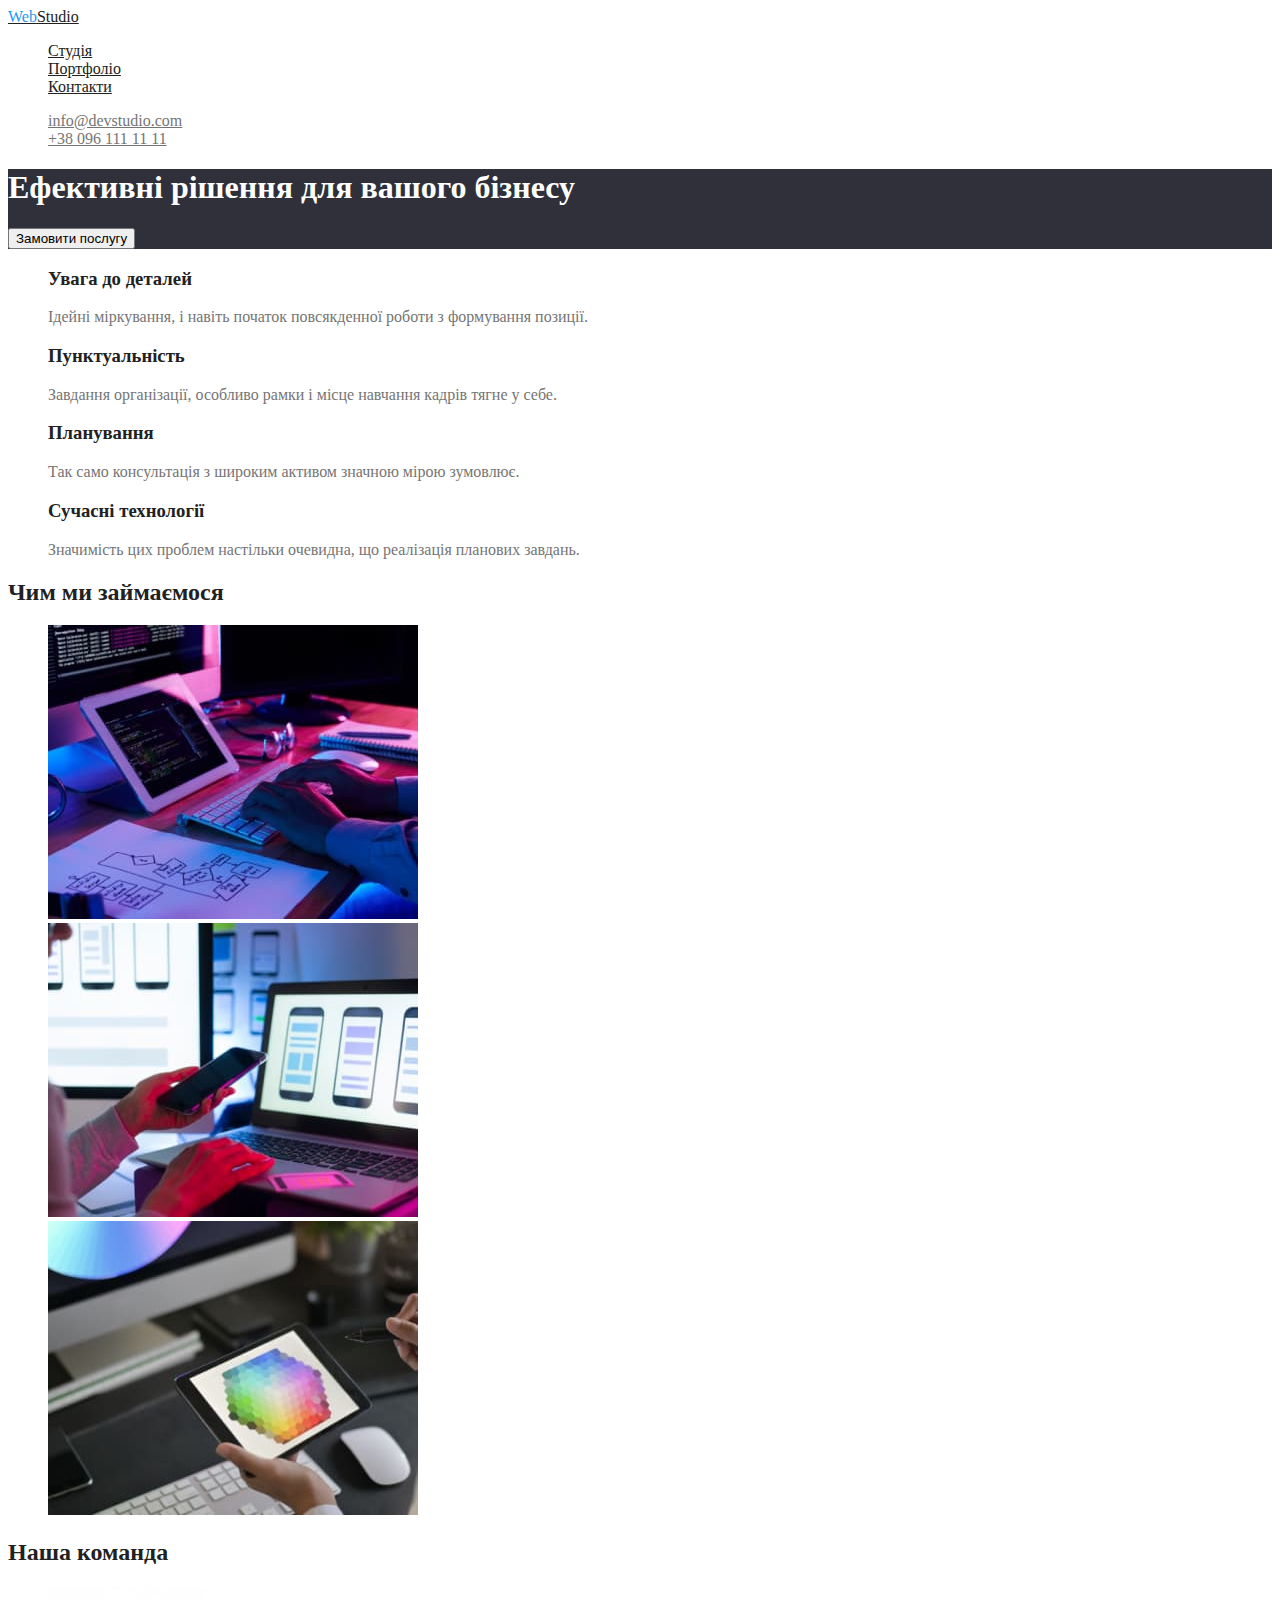
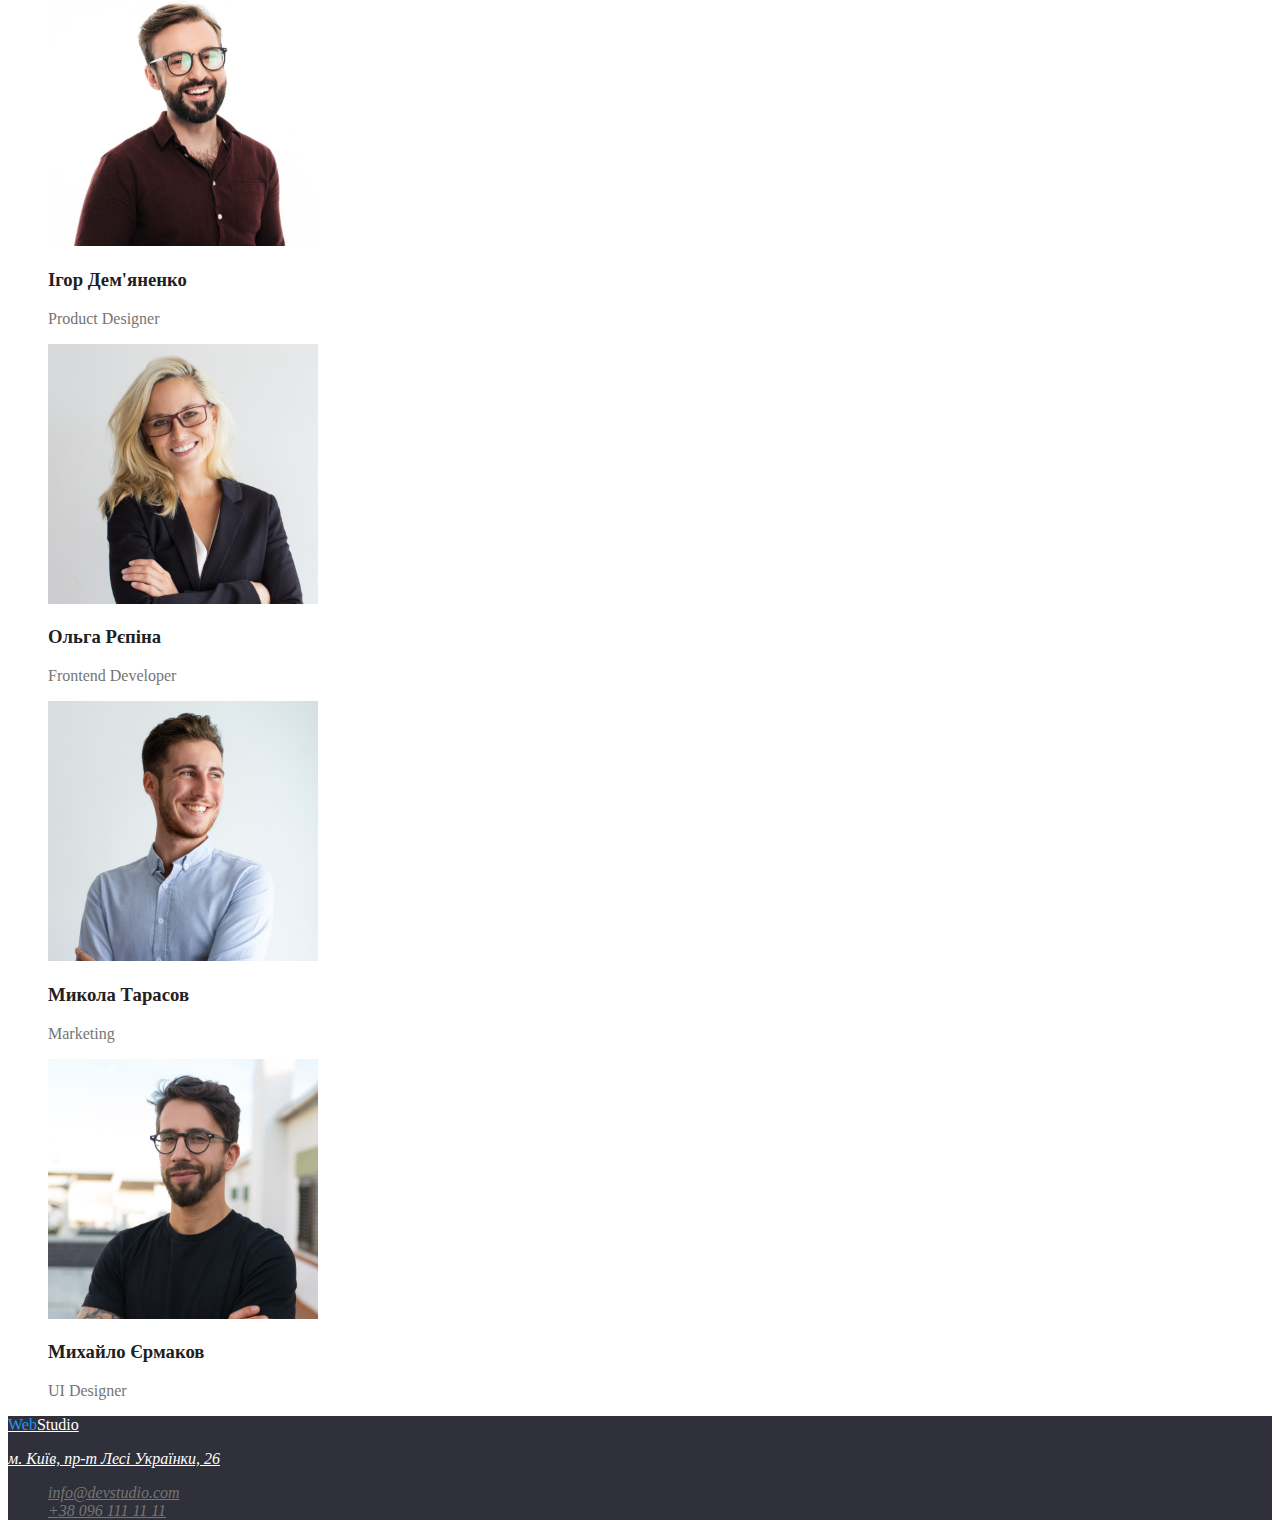
==== index.html @ 9f7d992a "edded portfolio.html and css" ====
<!DOCTYPE html>
<html lang="uk">
<head>
    <meta charset="UTF-8">
    <meta http-equiv="X-UA-Compatible" content="IE=edge">
    <meta name="viewport" content="width=device-width, initial-scale=1.0">
    <title>Document</title>
    <link rel="stylesheet" href="./css/styles.css">   
</head>
<body>
    <header>      
        <a href="./index.html" class="logo"><span>Web</span>Studio</a>
        <nav>
            <ul class="site-nav list">
                <li><a href="./index.html" class="link">Студія</a></li>
                <li><a href="./portgolio.html" class="link">Портфоліо</a></li>
                <li><a href="#" class="link">Контакти</a></li>
            </ul>
        </nav>
        <ul class="contacts list">
            <li><a href="mailto:info@devstudio.com" class="link">info@devstudio.com</a></li>
            <li><a href="tel:+380961111111" class="link">+38 096 111 11 11</a></li>   
        </ul>
    </header>
    
    <main>
        <section class="hero-section">
            <h1 class="hero-title">Ефективні рішення для вашого бізнесу</h1>
            <button type="button">Замовити послугу</button>
        </section>

        <section>
            <h2 hidden>Переваги</h2> 
            <ul class="features list">
                <li>
                    <h3>Увага до деталей</h3>
                    <p>Ідейні міркування, і навіть початок повсякденної роботи з формування позиції.</p>
                </li>
                <li>
                    <h3>Пунктуальність</h3>
                    <p>Завдання організації, особливо рамки і місце навчання кадрів тягне у себе.</p>
                </li>
                <li>
                    <h3>Планування</h3>
                    <p>Так само консультація з широким активом значною мірою зумовлює.</p>
                </li>
                <li>
                    <h3>Сучасні технології</h3>
                    <p>Значимість цих проблем настільки очевидна, що реалізація планових завдань.</p>
                </li>
            </ul>
        </section>

        <section>
            <h2>Чим ми займаємося</h2> 
            <ul class="work list">
                <li>
                    <img src="./images/box1.jpg" alt="написання коду" width="370">
                </li>
                <li>
                    <img src="./images/box2.jpg" alt="створення макетів" width="370">
                </li>
                <li>
                    <img src="./images/box3.jpg" alt="підбір кольорів" width="370">
                </li>
            </ul>
        </section>

        <section>
            <h2 class="section-title">Наша команда</h2> 
            <ul class="team list">
                <li>        
                    <img src="./images/foto1.jpg" alt="foto1" width="270">
                    <h3>Ігор Дем'яненко</h3>
                    <p>Product Designer</p>
                </li>
                <li>
                    <img src="./images/foto2.jpg" alt="foto2" width="270">
                    <h3>Ольга Рєпіна</h3>
                    <p>Frontend Developer</p>
                </li>
                <li>
                    <img src="./images/foto3.jpg" alt="foto3" width="270">
                    <h3>Микола Тарасов</h3>
                    <p>Marketing</p>
                </li>
                <li>
                    <img src="./images/foto4.jpg" alt="foto4" width="270">
                    <h3>Михайло Єрмаков</h3>
                    <p>UI Designer</p>
                </li>
            </ul>
        </section>
    </main>

    <footer class="footer">
        <a href="./index.html" class="logo"><span>Web</span>Studio</a>
        <address>
            <p><a href="https://www.google.com/maps/place/%D0%B1%D1%83%D0%BB%D1%8C%D0%B2%D0%B0%D1%80+%D0%9B%D0%B5%D1%81%D1%96+%D0%A3%D0%BA%D1%80%D0%B0%D1%97%D0%BD%D0%BA%D0%B8,+26,+%D0%9A%D0%B8%D1%97%D0%B2,+%D0%A3%D0%BA%D1%80%D0%B0%D1%97%D0%BD%D0%B0,+02000/@50.4265807,30.5383858,17z/data=!3m1!4b1!4m6!3m5!1s0x40d4cf0e033ecbe9:0x57a4dffefec77da0!8m2!3d50.4265807!4d30.5383858!16s%2Fg%2F1tctq5jv" 
                target="_blank" rel="noopener noreferrer" class="location">м. Київ, пр-т Лесі Українки, 26</a></p>
            <ul class="contacts list">
                <li><a href="mailto:info@devstudio.com" class="link">info@devstudio.com</a></li>
                <li><a href="tel:+380961111111" class="link">+38 096 111 11 11</a></li>
            </ul>
        </address>
    </footer>

</body>
</html>
---- css/styles.css ----
/*колір основного тексту #757575*/
/*додатковий колір тексту #212121*/
/*акцент #2196F3*/
/*верхня заливка #2F303A*/
/*білий */
/*background #2F303A*/
/*secondary background #F5F4FA*/

/**/
:root {
    --primary-text-color: #757575;
    --title-text-color: #212121;
    --accent-color: #2196F3;
    --white: #FFFFFF;
    --background: #2F303A;
}

/*body*/
body {
    background-color: #FFFFFF;
    color: var(--primary-text-color);
}
h1,h2,h3,h4,h5,h6 {
    color: var(--title-text-color);
}
.list {
    list-style: none;
}

/*header*/
header > .logo {
    color: var(--title-text-color);
}
span {
    color: var(--accent-color);
}

.site-nav .link {
   color: var(--title-text-color); 
}
.site-nav .link:hover, 
.site-nav .link:focus {
    color: var(--accent-color);
}

.contacts .link {
    color: var(--primary-text-color);
}
.contacts .link:hover, 
.contacts .link:focus{
    color: var(--accent-color);
}

/*main*/
.hero-section {
    background-color: var(--background);
}
.hero-title {
    color: var(--white);
}

/*footer*/
.footer {
    background-color: var(--background);
}

.location {
    color: var(--white);
}
footer > .logo {
    color: #FFFFFF;
}
span {
    color: var(--accent-color);
}

/*portfolio*/
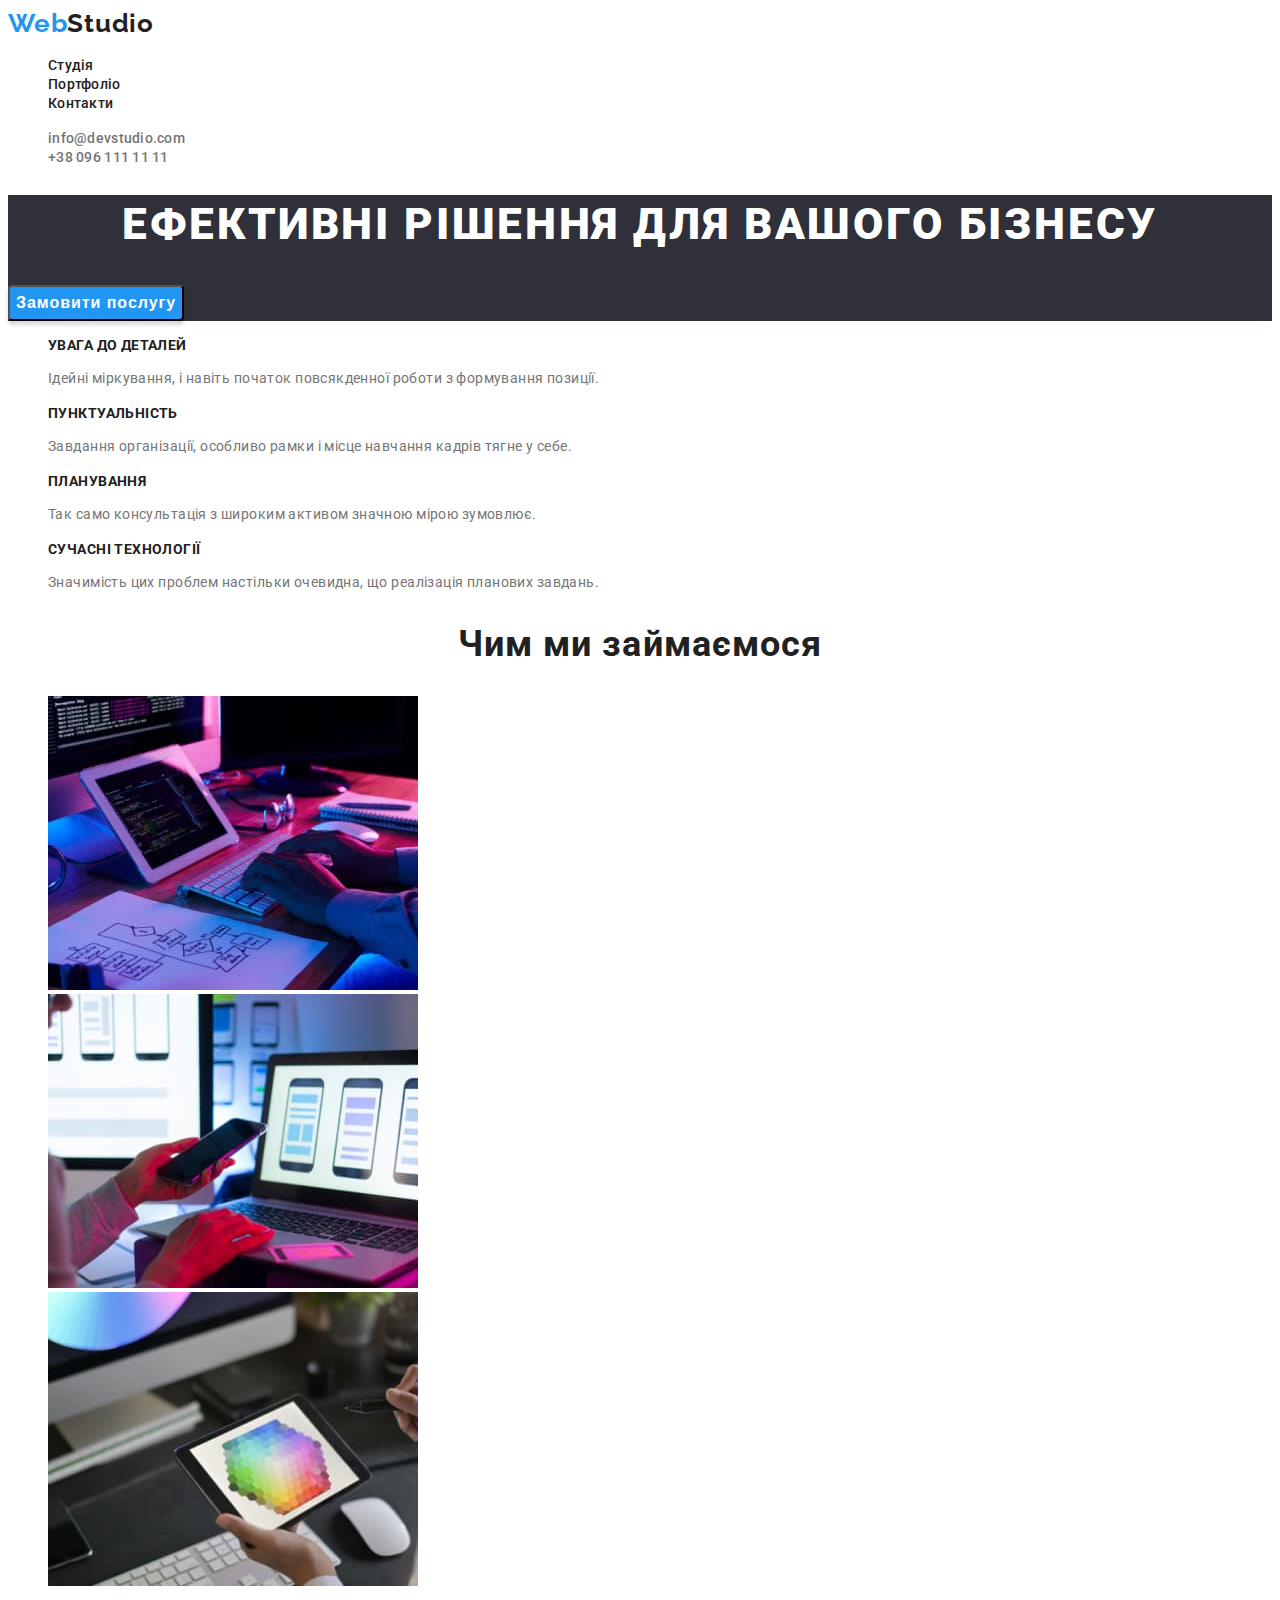
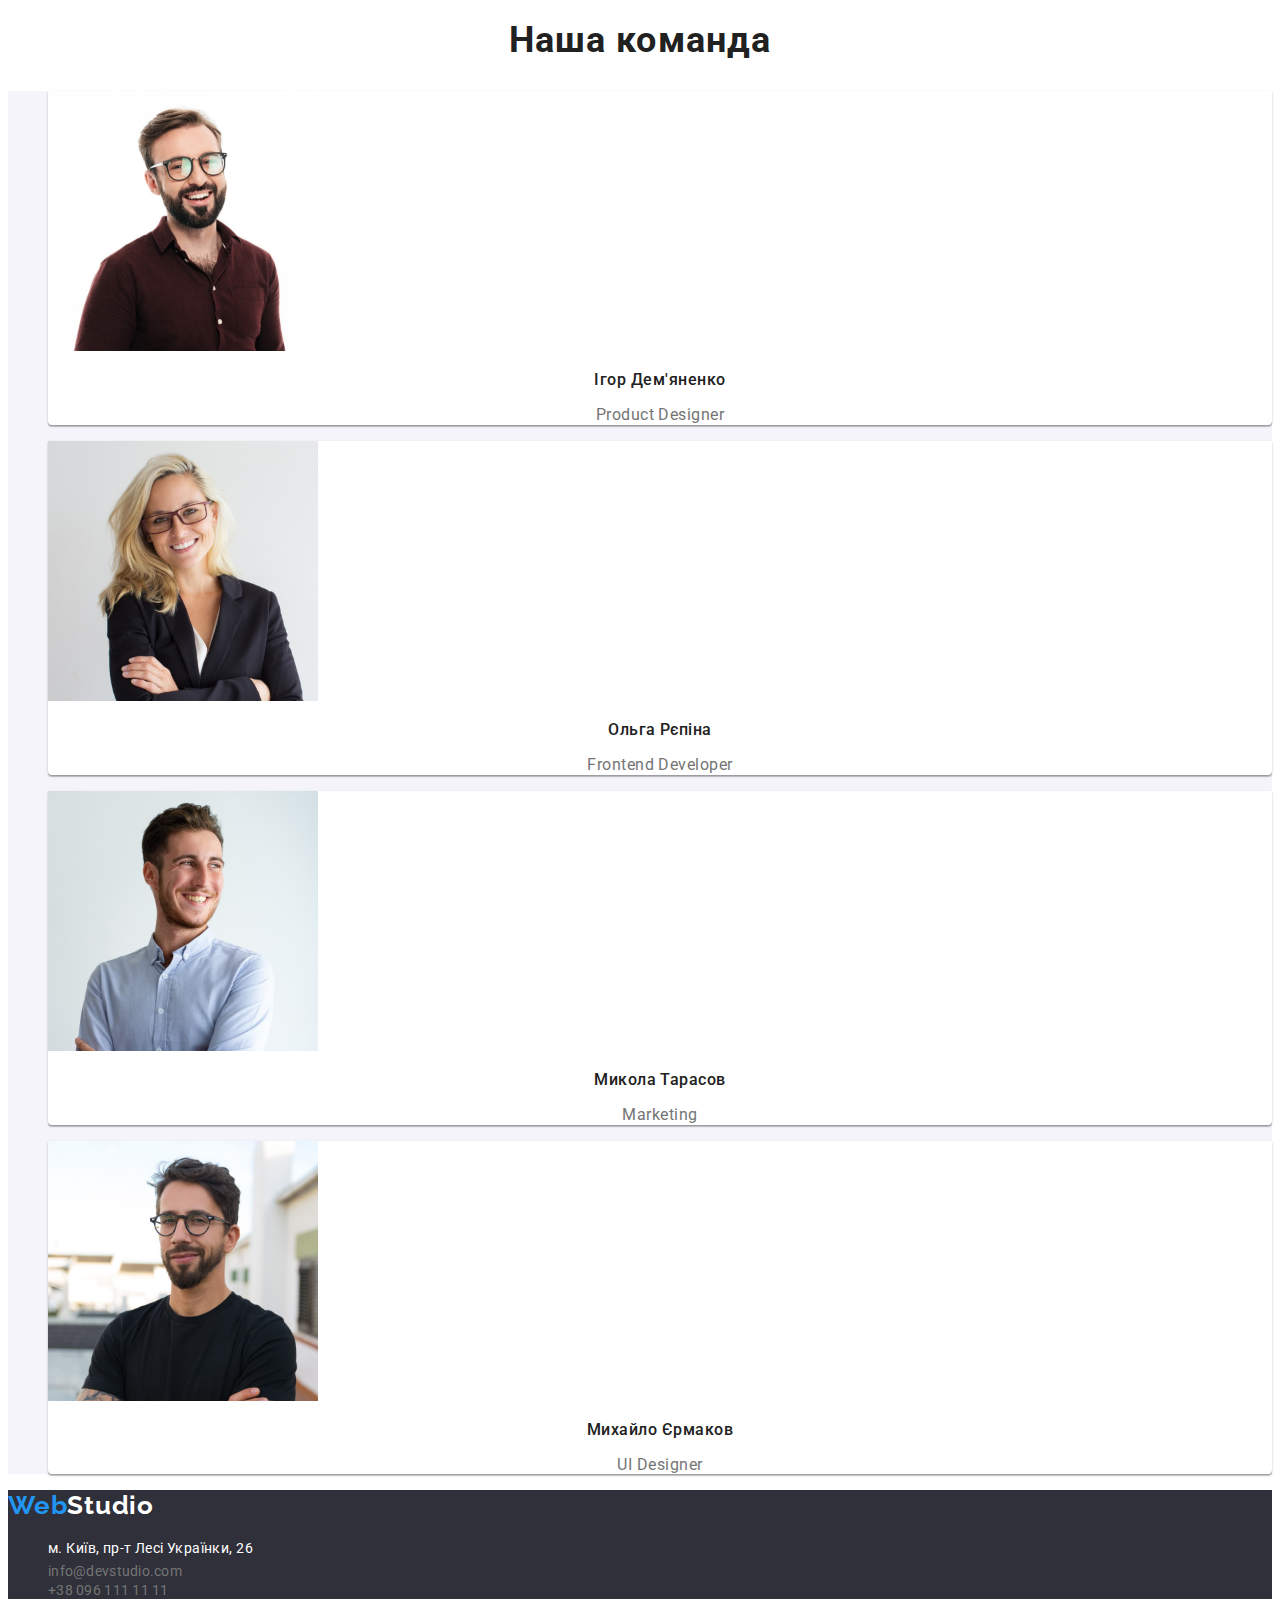
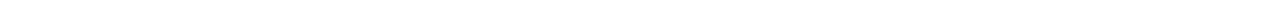
==== commit 34486760: "last update" ====
--- a/index.html
+++ b/index.html
@@ -5,11 +5,14 @@
     <meta http-equiv="X-UA-Compatible" content="IE=edge">
     <meta name="viewport" content="width=device-width, initial-scale=1.0">
     <title>Document</title>
+    <link rel="preconnect" href="https://fonts.googleapis.com">
+    <link rel="preconnect" href="https://fonts.gstatic.com" crossorigin>
+    <link href="https://fonts.googleapis.com/css2?family=Raleway:wght@700&family=Roboto:wght@400;500;700;900&display=swap" rel="stylesheet">
     <link rel="stylesheet" href="./css/styles.css">   
 </head>
 <body>
     <header>      
-        <a href="./index.html" class="logo"><span>Web</span>Studio</a>
+        <a href="./index.html" class="logo link"><span class="logo-part">Web</span>Studio</a>
         <nav>
             <ul class="site-nav list">
                 <li><a href="./index.html" class="link">Студія</a></li>
@@ -17,7 +20,7 @@
                 <li><a href="#" class="link">Контакти</a></li>
             </ul>
         </nav>
-        <ul class="contacts list">
+        <ul class="contacts-header list">
             <li><a href="mailto:info@devstudio.com" class="link">info@devstudio.com</a></li>
             <li><a href="tel:+380961111111" class="link">+38 096 111 11 11</a></li>   
         </ul>
@@ -26,33 +29,33 @@
     <main>
         <section class="hero-section">
             <h1 class="hero-title">Ефективні рішення для вашого бізнесу</h1>
-            <button type="button">Замовити послугу</button>
+            <button type="button" class="button">Замовити послугу</button>
         </section>
 
         <section>
             <h2 hidden>Переваги</h2> 
             <ul class="features list">
                 <li>
-                    <h3>Увага до деталей</h3>
-                    <p>Ідейні міркування, і навіть початок повсякденної роботи з формування позиції.</p>
+                    <h3 class="feature-title">Увага до деталей</h3>
+                    <p class="description">Ідейні міркування, і навіть початок повсякденної роботи з формування позиції.</p>
                 </li>
                 <li>
-                    <h3>Пунктуальність</h3>
-                    <p>Завдання організації, особливо рамки і місце навчання кадрів тягне у себе.</p>
+                    <h3 class="feature-title">Пунктуальність</h3>
+                    <p class="description">Завдання організації, особливо рамки і місце навчання кадрів тягне у себе.</p>
                 </li>
                 <li>
-                    <h3>Планування</h3>
-                    <p>Так само консультація з широким активом значною мірою зумовлює.</p>
+                    <h3 class="feature-title">Планування</h3>
+                    <p class="description">Так само консультація з широким активом значною мірою зумовлює.</p>
                 </li>
                 <li>
-                    <h3>Сучасні технології</h3>
-                    <p>Значимість цих проблем настільки очевидна, що реалізація планових завдань.</p>
+                    <h3 class="feature-title">Сучасні технології</h3>
+                    <p class="description">Значимість цих проблем настільки очевидна, що реалізація планових завдань.</p>
                 </li>
             </ul>
         </section>
 
         <section>
-            <h2>Чим ми займаємося</h2> 
+            <h2 class="work-title">Чим ми займаємося</h2> 
             <ul class="work list">
                 <li>
                     <img src="./images/box1.jpg" alt="написання коду" width="370">
@@ -66,41 +69,42 @@
             </ul>
         </section>
 
-        <section>
-            <h2 class="section-title">Наша команда</h2> 
-            <ul class="team list">
-                <li>        
+        <section">
+            <h2 class="team-title">Наша команда</h2> 
+            <ul class="team-section list">
+                <li class="team-member">        
                     <img src="./images/foto1.jpg" alt="foto1" width="270">
-                    <h3>Ігор Дем'яненко</h3>
-                    <p>Product Designer</p>
+                    <h3 class="team-name">Ігор Дем'яненко</h3>
+                    <p class="team-position">Product Designer</p>
                 </li>
-                <li>
+                <li class="team-member">
                     <img src="./images/foto2.jpg" alt="foto2" width="270">
-                    <h3>Ольга Рєпіна</h3>
-                    <p>Frontend Developer</p>
+                    <h3 class="team-name">Ольга Рєпіна</h3>
+                    <p class="team-position">Frontend Developer</p>
                 </li>
-                <li>
+                <li class="team-member">
                     <img src="./images/foto3.jpg" alt="foto3" width="270">
-                    <h3>Микола Тарасов</h3>
-                    <p>Marketing</p>
+                    <h3 class="team-name">Микола Тарасов</h3>
+                    <p class="team-position">Marketing</p>
                 </li>
-                <li>
+                <li class="team-member">
                     <img src="./images/foto4.jpg" alt="foto4" width="270">
-                    <h3>Михайло Єрмаков</h3>
-                    <p>UI Designer</p>
+                    <h3 class="team-name">Михайло Єрмаков</h3>
+                    <p class="team-position">UI Designer</p>
                 </li>
             </ul>
         </section>
     </main>
 
     <footer class="footer">
-        <a href="./index.html" class="logo"><span>Web</span>Studio</a>
-        <address>
-            <p><a href="https://www.google.com/maps/place/%D0%B1%D1%83%D0%BB%D1%8C%D0%B2%D0%B0%D1%80+%D0%9B%D0%B5%D1%81%D1%96+%D0%A3%D0%BA%D1%80%D0%B0%D1%97%D0%BD%D0%BA%D0%B8,+26,+%D0%9A%D0%B8%D1%97%D0%B2,+%D0%A3%D0%BA%D1%80%D0%B0%D1%97%D0%BD%D0%B0,+02000/@50.4265807,30.5383858,17z/data=!3m1!4b1!4m6!3m5!1s0x40d4cf0e033ecbe9:0x57a4dffefec77da0!8m2!3d50.4265807!4d30.5383858!16s%2Fg%2F1tctq5jv" 
-                target="_blank" rel="noopener noreferrer" class="location">м. Київ, пр-т Лесі Українки, 26</a></p>
-            <ul class="contacts list">
-                <li><a href="mailto:info@devstudio.com" class="link">info@devstudio.com</a></li>
-                <li><a href="tel:+380961111111" class="link">+38 096 111 11 11</a></li>
+        <a href="./index.html" class="logo-footer link"><span class="logo-part">Web</span>Studio</a>
+        <address>    
+            <ul class="contacts-footer list">
+                <li><a href="https://www.google.com/maps/place/%D0%B1%D1%83%D0%BB%D1%8C%D0%B2%D0%B0%D1%80+%D0%9B%D0%B5%D1%81%D1%96+%D0%A3%D0%BA%D1%80%D0%B0%D1%97%D0%BD%D0%BA%D0%B8,+26,+%D0%9A%D0%B8%D1%97%D0%B2,+%D0%A3%D0%BA%D1%80%D0%B0%D1%97%D0%BD%D0%B0,+02000/@50.4265807,30.5383858,17z/data=!3m1!4b1!4m6!3m5!1s0x40d4cf0e033ecbe9:0x57a4dffefec77da0!8m2!3d50.4265807!4d30.5383858!16s%2Fg%2F1tctq5jv" 
+                    target="_blank" rel="noopener noreferrer" class="location">м. Київ, пр-т Лесі Українки, 26</a>
+                </li>
+                <li><a href="mailto:info@devstudio.com" class="contacts-foooter link">info@devstudio.com</a></li>
+                <li><a href="tel:+380961111111" class="contacts-foooter link">+38 096 111 11 11</a></li>
             </ul>
         </address>
     </footer>
--- a/css/styles.css
+++ b/css/styles.css
@@ -6,7 +6,7 @@
 /*background #2F303A*/
 /*secondary background #F5F4FA*/
 
-/**/
+/*root*/
 :root {
     --primary-text-color: #757575;
     --title-text-color: #212121;
@@ -19,23 +19,38 @@
 body {
     background-color: #FFFFFF;
     color: var(--primary-text-color);
-}
-h1,h2,h3,h4,h5,h6 {
-    color: var(--title-text-color);
-}
-.list {
+    font-family: 'Roboto', sans-serif;
+}
+.list  {
     list-style: none;
 }
+.link {
+    text-decoration: none;
+}
 
 /*header*/
-header > .logo {
-    color: var(--title-text-color);
-}
-span {
-    color: var(--accent-color);
-}
-
+
+/*logo*/
+.logo {
+    font-family: 'Raleway';
+    font-style: normal;
+    font-weight: 700;
+    font-size: 26px;
+    line-height: 1.19;
+    letter-spacing: 0.03em;
+    color: var(--title-text-color);
+}
+.logo-part {
+    color: var(--accent-color);
+}
+
+/*nav*/
 .site-nav .link {
+    font-style: normal;
+    font-weight: 500;
+    font-size: 14px;
+    line-height: 1.14;
+    letter-spacing: 0.02em;
    color: var(--title-text-color); 
 }
 .site-nav .link:hover, 
@@ -43,35 +58,192 @@
     color: var(--accent-color);
 }
 
-.contacts .link {
+/*contacts*/
+.contacts-header .link {
+    font-style: normal;
+    font-weight: 500;
+    font-size: 14px;
+    line-height: 1.14;
+    letter-spacing: 0.02em;
     color: var(--primary-text-color);
 }
-.contacts .link:hover, 
-.contacts .link:focus{
+.contacts-header .link:hover, 
+.contacts-header .link:focus{
     color: var(--accent-color);
 }
 
 /*main*/
+
+/*hero section*/
 .hero-section {
     background-color: var(--background);
 }
 .hero-title {
+    font-style: normal;
+    font-weight: 900;
+    font-size: 44px;
+    line-height: 1.36;
+    letter-spacing: 0.06em;
+    text-align: center;
+    text-transform: uppercase;
     color: var(--white);
+}
+.button {
+    background-color: var(--accent-color);
+    box-shadow: 0px 4px 4px rgba(0, 0, 0, 0.15);
+    border-radius: 4px;
+    cursor: pointer;
+    font-weight: 700;
+    font-size: 16px;
+    line-height: 1.875; 
+    letter-spacing: 0.06em;
+    color: #FFFFFF;
+}
+.button:hover,
+.button:focus {
+    background-color: #188CE8;
+}
+
+/*features section*/
+.feature-title {
+    font-style: normal;
+    font-weight: 700;
+    font-size: 14px;
+    line-height: 16px;
+    letter-spacing: 0.03em;
+    text-transform: uppercase;
+    color: var(--title-text-color);
+}
+.description {
+    font-style: normal;
+    font-size: 14px;
+    line-height: 1.71;
+    letter-spacing: 0.03em;
+}
+
+/*work section*/
+.work-title {
+    font-style: normal;
+    font-weight: 700;
+    font-size: 36px;
+    line-height: 1.16;
+    text-align: center;
+    letter-spacing: 0.03em;
+    color: var(--title-text-color);
+}
+
+/*team section*/
+.team-section {
+    background-color: #F5F4FA;
+}
+.team-title{
+    font-family: 'Roboto';
+    font-style: normal;
+    font-weight: 700;
+    font-size: 36px;
+    line-height: 1.16;
+    text-align: center;
+    letter-spacing: 0.03em;
+    color: var(--title-text-color);
+}
+.team-member {
+    background: #FFFFFF;
+/* material shadow v1 */
+    box-shadow: 0px 1px 3px rgba(0, 0, 0, 0.12), 
+                0px 1px 1px rgba(0, 0, 0, 0.14), 
+                0px 2px 1px rgba(0, 0, 0, 0.2);
+    border-radius: 0px 0px 4px 4px;
+}
+.team-name {
+    font-style: normal;
+    font-weight: 500;
+    font-size: 16px;
+    line-height: 1.18;
+    text-align: center;
+    letter-spacing: 0.03em;
+    color: var(--title-text-color);
+}
+.team-position {
+    font-style: normal;
+    font-size: 16px;
+    line-height: 1.18;
+    text-align: center;
+    letter-spacing: 0.03em;
 }
 
 /*footer*/
 .footer {
     background-color: var(--background);
 }
-
+.logo-footer {
+    font-family: 'Raleway';
+    font-style: normal;
+    font-weight: 700;
+    font-size: 26px;
+    line-height: 1.19;
+    letter-spacing: 0.03em;
+    color: #FFFFFF;
+}
+
+/*location*/
 .location {
+    font-style: normal;
+    font-weight: 400;
+    font-size: 14px;
+    line-height: 1.71;
+    /* or 171% */
+    letter-spacing: 0.03em;    
+    text-decoration: none;
     color: var(--white);
 }
-footer > .logo {
-    color: #FFFFFF;
-}
-span {
-    color: var(--accent-color);
-}
+
+
+.contacts-footer .link {
+    font-style: normal;
+    font-size: 14px;
+    line-height: 1.14;
+    letter-spacing: 0.02em;
+    color: var(--primary-text-color);
+}
+.contacts-footer .link:hover, 
+.contacts-footer .link:focus{
+    color: var(--accent-color);
+}
+
 
 /*portfolio*/
+.filter-button {
+    background-color: #F5F4FA;
+    border: none;
+    border-radius: 4px;
+    cursor: pointer;
+    font-weight: 500;
+    font-size: 16px;
+    line-height: 1.625; 
+    text-align: center;
+    letter-spacing: 0.03em;
+    color: var(--title-text-color);
+}
+.filter-button:hover,
+.filter-button:focus {
+    background-color: var(--accent-color);
+    color: var(--white);
+}
+
+.portfolio-project {
+    background: #FFFFFF;
+    border: 1px solid #EEEEEE;
+}
+.name-project {
+    font-weight: 700;
+    font-size: 18px;
+    line-height: 2;
+    letter-spacing: 0.06em;
+
+color: var(--title-text-color);
+}
+.type-project {
+    font-size: 16px;
+    line-height: 1.875;
+    letter-spacing: 0.03em;
+}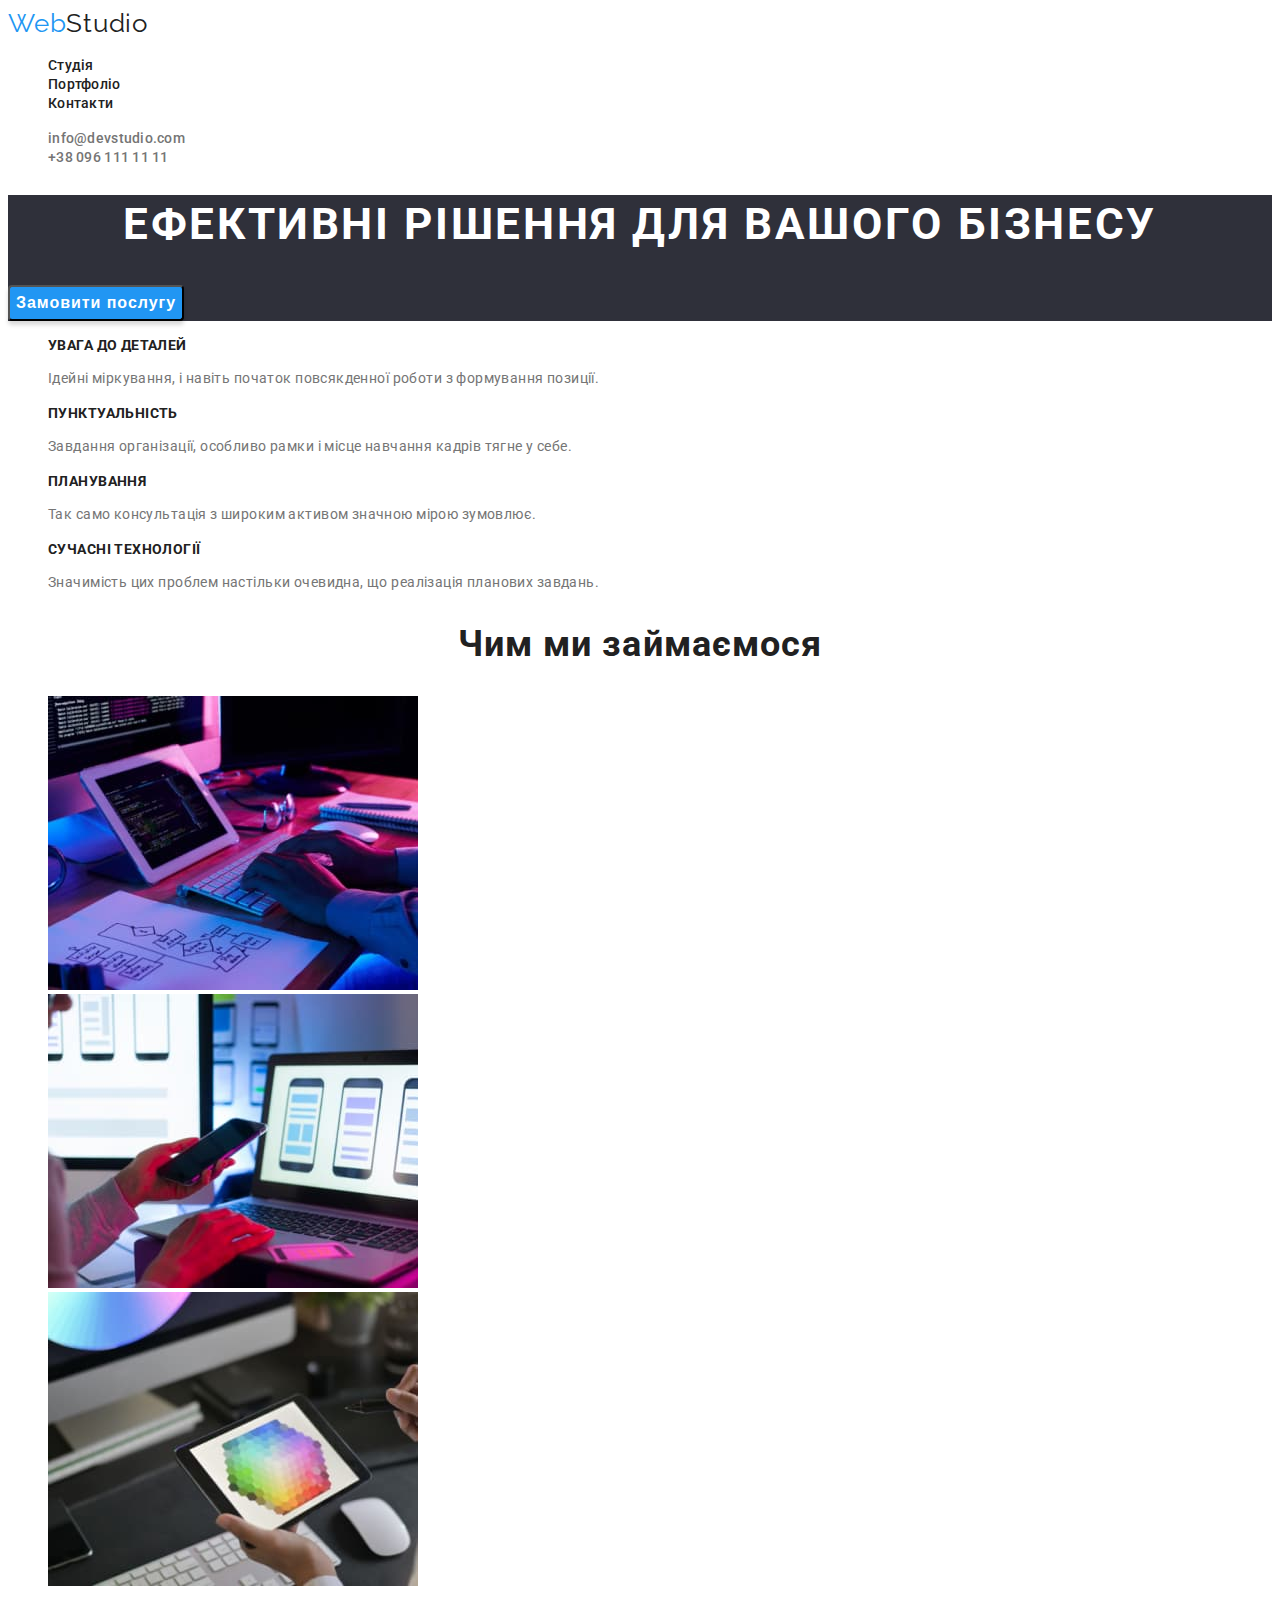
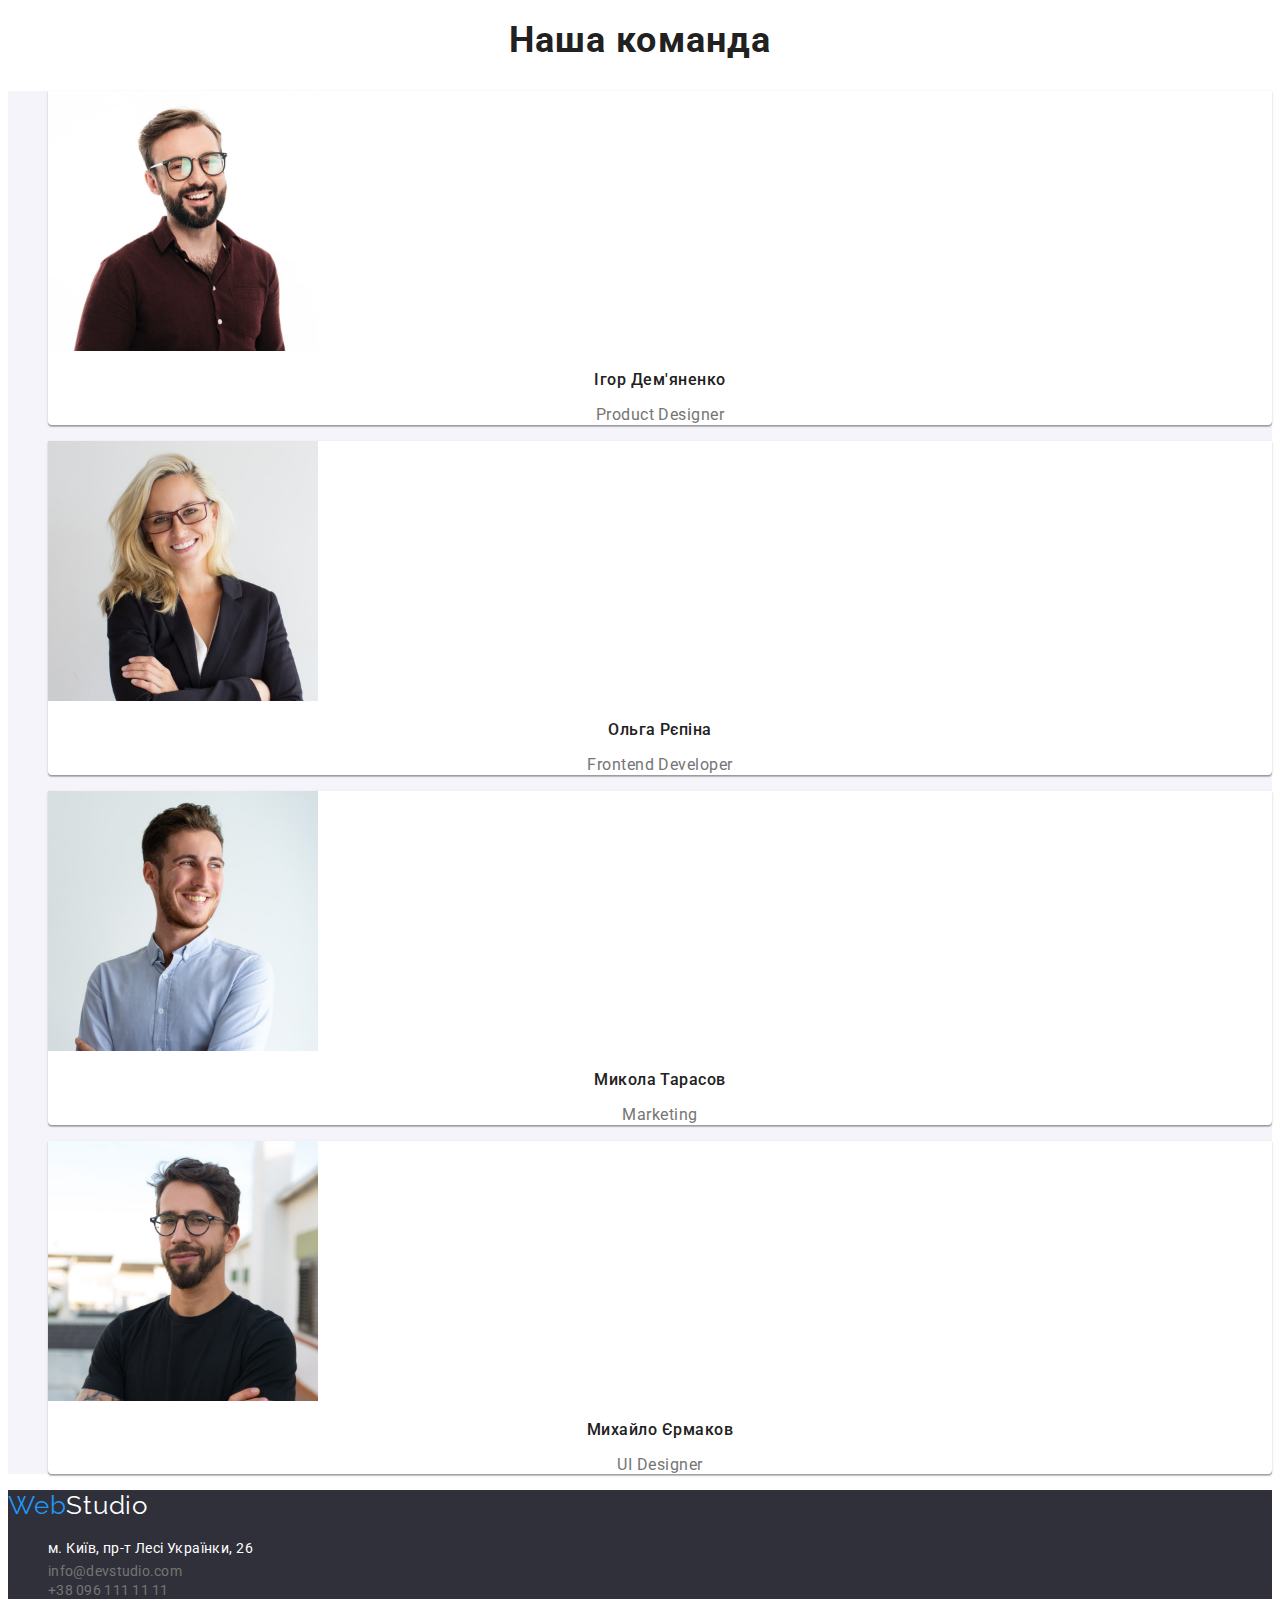
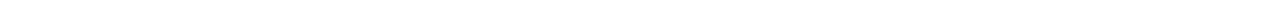
==== commit 8fd9513a: "revision of homework after feedback" ====
--- a/index.html
+++ b/index.html
@@ -58,37 +58,37 @@
             <h2 class="work-title">Чим ми займаємося</h2> 
             <ul class="work list">
                 <li>
-                    <img src="./images/box1.jpg" alt="написання коду" width="370">
+                    <img src="./images/box1.jpg" alt="написання коду" width="370" height="294">
                 </li>
                 <li>
-                    <img src="./images/box2.jpg" alt="створення макетів" width="370">
+                    <img src="./images/box2.jpg" alt="створення макетів" width="370" height="294">
                 </li>
                 <li>
-                    <img src="./images/box3.jpg" alt="підбір кольорів" width="370">
+                    <img src="./images/box3.jpg" alt="підбір кольорів" width="370" height="294">
                 </li>
             </ul>
         </section>
 
-        <section">
+        <section>
             <h2 class="team-title">Наша команда</h2> 
             <ul class="team-section list">
                 <li class="team-member">        
-                    <img src="./images/foto1.jpg" alt="foto1" width="270">
+                    <img src="./images/foto1.jpg" alt="foto1" width="270" height="260">
                     <h3 class="team-name">Ігор Дем'яненко</h3>
                     <p class="team-position">Product Designer</p>
                 </li>
                 <li class="team-member">
-                    <img src="./images/foto2.jpg" alt="foto2" width="270">
+                    <img src="./images/foto2.jpg" alt="foto2" width="270" height="260">
                     <h3 class="team-name">Ольга Рєпіна</h3>
                     <p class="team-position">Frontend Developer</p>
                 </li>
                 <li class="team-member">
-                    <img src="./images/foto3.jpg" alt="foto3" width="270">
+                    <img src="./images/foto3.jpg" alt="foto3" width="270" height="260">
                     <h3 class="team-name">Микола Тарасов</h3>
                     <p class="team-position">Marketing</p>
                 </li>
                 <li class="team-member">
-                    <img src="./images/foto4.jpg" alt="foto4" width="270">
+                    <img src="./images/foto4.jpg" alt="foto4" width="270" height="260">
                     <h3 class="team-name">Михайло Єрмаков</h3>
                     <p class="team-position">UI Designer</p>
                 </li>
--- a/css/styles.css
+++ b/css/styles.css
@@ -1,10 +1,11 @@
 /*колір основного тексту #757575*/
 /*додатковий колір тексту #212121*/
 /*акцент #2196F3*/
-/*верхня заливка #2F303A*/
-/*білий */
+/*білий #FFFFFF*/
 /*background #2F303A*/
-/*secondary background #F5F4FA*/
+/*secondary-background #F5F4FA*/
+/*portfolio-project-border #EEEEEE*/
+/*hero-button-fokus #188CE8*/
 
 /*root*/
 :root {
@@ -13,11 +14,14 @@
     --accent-color: #2196F3;
     --white: #FFFFFF;
     --background: #2F303A;
+    --secondary-background: #F5F4FA;
+    --portfolio-project-border: #EEEEEE;
+    --hero-button-fokus: #188CE8;
 }
 
 /*body*/
 body {
-    background-color: #FFFFFF;
+    background-color: var(--white);
     color: var(--primary-text-color);
     font-family: 'Roboto', sans-serif;
 }
@@ -34,7 +38,6 @@
 .logo {
     font-family: 'Raleway';
     font-style: normal;
-    font-weight: 700;
     font-size: 26px;
     line-height: 1.19;
     letter-spacing: 0.03em;
@@ -79,8 +82,6 @@
     background-color: var(--background);
 }
 .hero-title {
-    font-style: normal;
-    font-weight: 900;
     font-size: 44px;
     line-height: 1.36;
     letter-spacing: 0.06em;
@@ -97,17 +98,15 @@
     font-size: 16px;
     line-height: 1.875; 
     letter-spacing: 0.06em;
-    color: #FFFFFF;
+    color: var(--white);
 }
 .button:hover,
 .button:focus {
-    background-color: #188CE8;
+    background-color: var(--hero-button-fokus);
 }
 
 /*features section*/
 .feature-title {
-    font-style: normal;
-    font-weight: 700;
     font-size: 14px;
     line-height: 16px;
     letter-spacing: 0.03em;
@@ -115,7 +114,6 @@
     color: var(--title-text-color);
 }
 .description {
-    font-style: normal;
     font-size: 14px;
     line-height: 1.71;
     letter-spacing: 0.03em;
@@ -123,8 +121,6 @@
 
 /*work section*/
 .work-title {
-    font-style: normal;
-    font-weight: 700;
     font-size: 36px;
     line-height: 1.16;
     text-align: center;
@@ -134,12 +130,9 @@
 
 /*team section*/
 .team-section {
-    background-color: #F5F4FA;
-}
-.team-title{
-    font-family: 'Roboto';
-    font-style: normal;
-    font-weight: 700;
+    background-color: var(--secondary-background);
+}
+.team-title {
     font-size: 36px;
     line-height: 1.16;
     text-align: center;
@@ -147,7 +140,7 @@
     color: var(--title-text-color);
 }
 .team-member {
-    background: #FFFFFF;
+    background: var(--white);
 /* material shadow v1 */
     box-shadow: 0px 1px 3px rgba(0, 0, 0, 0.12), 
                 0px 1px 1px rgba(0, 0, 0, 0.14), 
@@ -155,7 +148,6 @@
     border-radius: 0px 0px 4px 4px;
 }
 .team-name {
-    font-style: normal;
     font-weight: 500;
     font-size: 16px;
     line-height: 1.18;
@@ -164,7 +156,6 @@
     color: var(--title-text-color);
 }
 .team-position {
-    font-style: normal;
     font-size: 16px;
     line-height: 1.18;
     text-align: center;
@@ -177,18 +168,15 @@
 }
 .logo-footer {
     font-family: 'Raleway';
-    font-style: normal;
-    font-weight: 700;
     font-size: 26px;
     line-height: 1.19;
     letter-spacing: 0.03em;
-    color: #FFFFFF;
+    color: var(--white);
 }
 
 /*location*/
 .location {
     font-style: normal;
-    font-weight: 400;
     font-size: 14px;
     line-height: 1.71;
     /* or 171% */
@@ -211,9 +199,11 @@
 }
 
 
+/*portfolio-project-border #EEEEEE*/
+
 /*portfolio*/
 .filter-button {
-    background-color: #F5F4FA;
+    background-color: var(--secondary-background);
     border: none;
     border-radius: 4px;
     cursor: pointer;
@@ -231,16 +221,15 @@
 }
 
 .portfolio-project {
-    background: #FFFFFF;
-    border: 1px solid #EEEEEE;
+    background: var(--white);
+    border: 1px solid var(--portfolio-project-border);
 }
 .name-project {
     font-weight: 700;
     font-size: 18px;
     line-height: 2;
     letter-spacing: 0.06em;
-
-color: var(--title-text-color);
+    color: var(--title-text-color);
 }
 .type-project {
     font-size: 16px;
